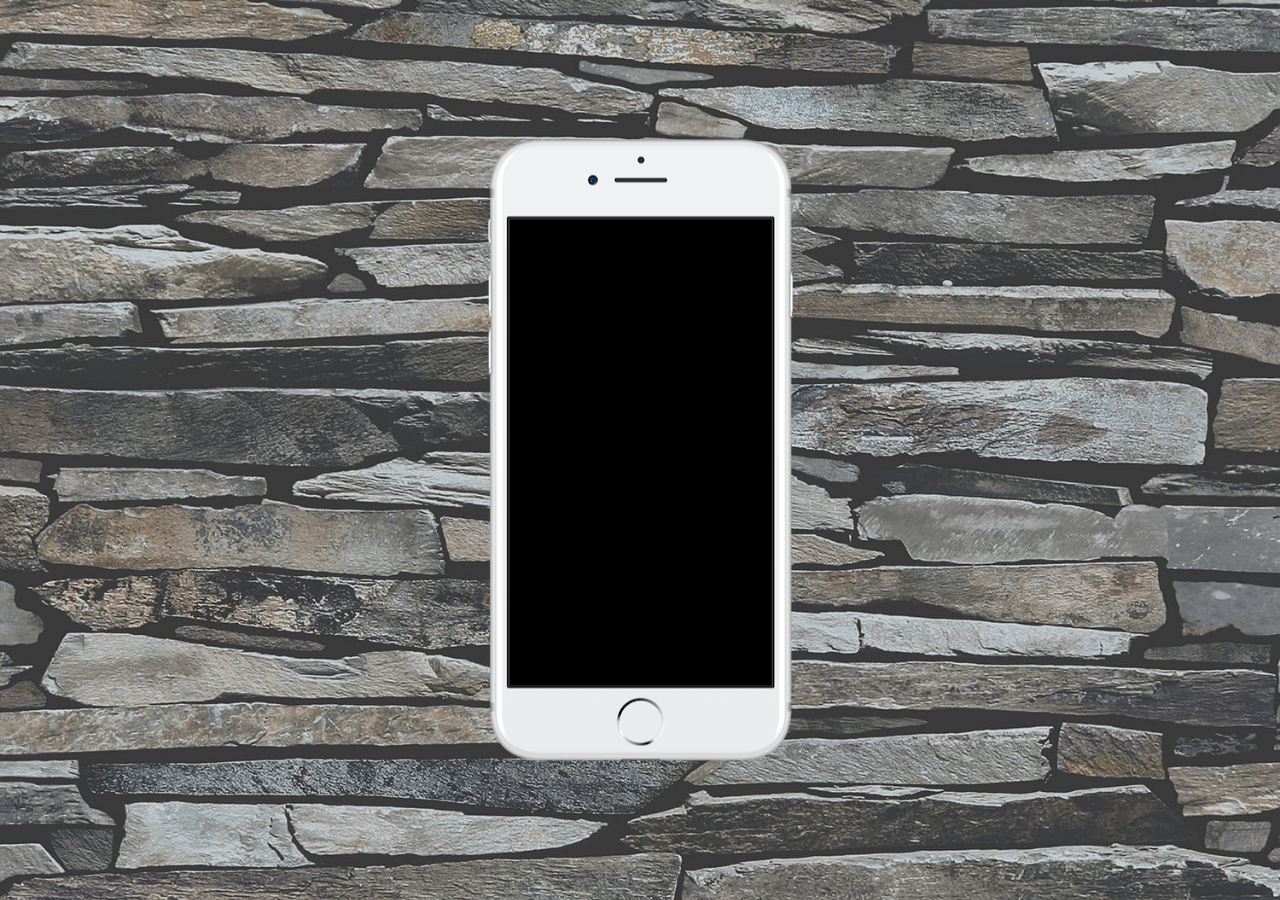
==== index.html @ c4430c93 "iniciei projeto social autoral" ====
<!DOCTYPE html>
<html lang="pt-br">
<head>
  <meta charset="UTF-8">
  <meta http-equiv="X-UA-Compatible" content="IE=edge">
  <meta name="viewport" content="width=device-width, initial-scale=1.0">
  <link rel="shortcut icon" href="hammer.ico" type="image/x-icon">
  <link rel="stylesheet" href="estilo/stylo.css">
  <title>Projeto Social</title>
  <style>

  </style>
</head>
<body>
  <main>
<section id="telefone"> 

</section>
<section id="redes sociais">

</section>

  </main>
</body>
</html>
---- estilo/stylo.css ----
@charset "UTF8";
*{ margin: 0px;
padding: 0px;
font-family: Arial, Helvetica, sans-serif;}
html, body{ 
  height:100vh ;
  width:100vw ;
  background-color: blue;
}
body{
  background: url('../imagens/fundo\ pedra.jpg') no-repeat top center;
  background-size: cover;
  background-attachment: fixed;
}

main{
  height: 100vh;
  position: relative;
 
}
section#telefone{
  position: absolute;
  transform: translate(-50%,-50%);
  top: 50%;
  left: 50%;
  height: 627px;
  width: 310px;
   background: url('../imagens/frame-iphone.png')no-repeat;
}
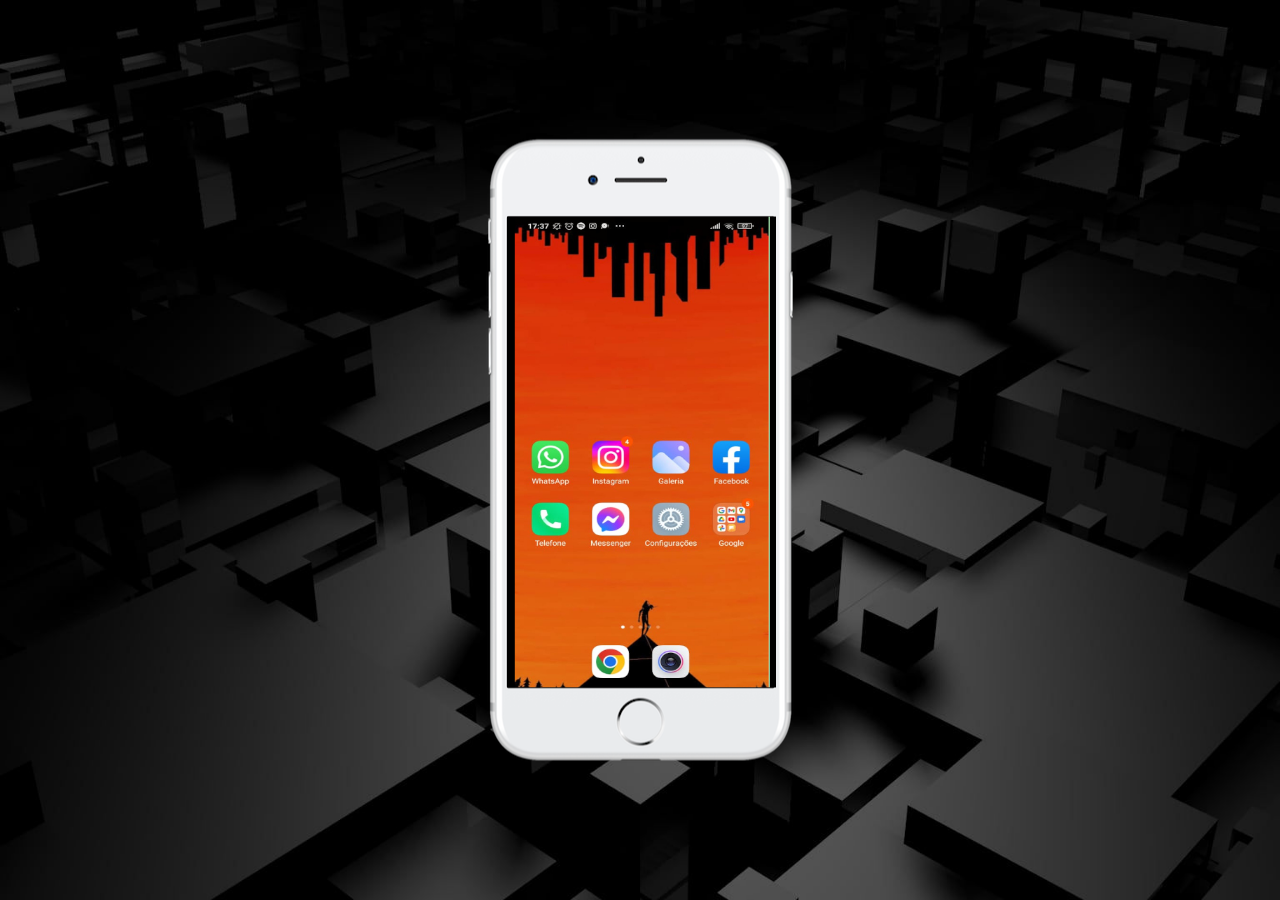
==== commit 0838f465: "criei a tela home autoral" ====
--- a/index.html
+++ b/index.html
@@ -14,7 +14,7 @@
 <body>
   <main>
 <section id="telefone"> 
-
+<iframe src="home.html"  name="tela" id="tela"  frameborder="0"></iframe>
 </section>
 <section id="redes sociais">
 
--- a/estilo/stylo.css
+++ b/estilo/stylo.css
@@ -8,7 +8,7 @@
   background-color: blue;
 }
 body{
-  background: url('../imagens/fundo\ pedra.jpg') no-repeat top center;
+  background: url('../imagens/3d.jpg') no-repeat top center;
   background-size: cover;
   background-attachment: fixed;
 }
@@ -26,4 +26,13 @@
   height: 627px;
   width: 310px;
    background: url('../imagens/frame-iphone.png')no-repeat;
+}
+
+iframe#tela{
+  position: relative;
+top: 80px;
+left: 22px;
+width: 269px;
+height: 471px;
+
 }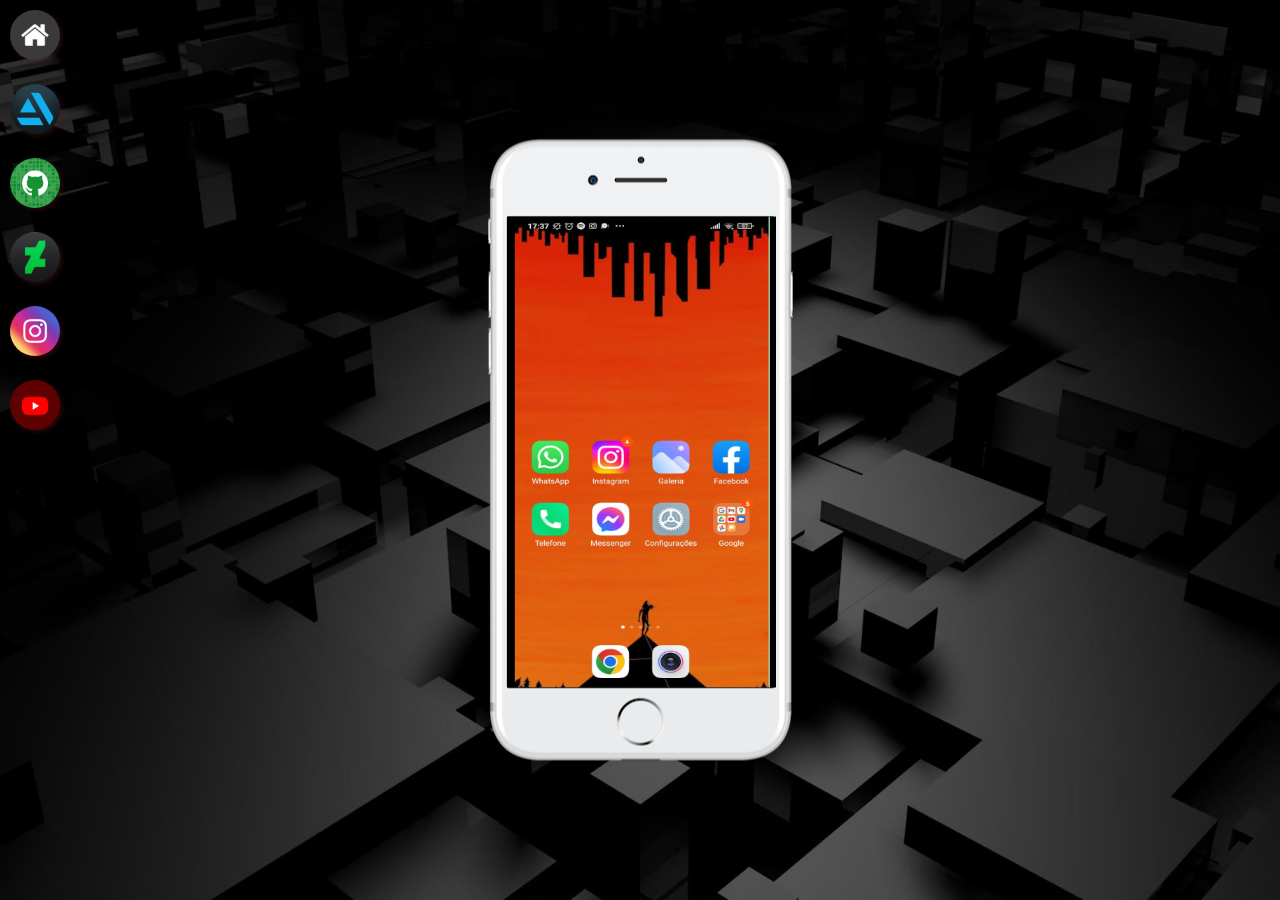
==== commit a6493aea: "continuando projeto autoral" ====
--- a/index.html
+++ b/index.html
@@ -8,7 +8,8 @@
   <link rel="stylesheet" href="estilo/stylo.css">
   <title>Projeto Social</title>
   <style>
-
+ ::-webkit-scrollbar{ width: 0px;
+  height: 0px;}
   </style>
 </head>
 <body>
@@ -16,7 +17,14 @@
 <section id="telefone"> 
 <iframe src="home.html"  name="tela" id="tela"  frameborder="0"></iframe>
 </section>
-<section id="redes sociais">
+<section id="redessociais">
+<a href="home.html" target="tela"> <img src="imagens/logo-home.jpg" alt="Home">   </a><br>
+<a href="Artstation" target="tela"><img src="imagens/arts.jpg" alt=""> </a><br>
+<a href="GitHub" target="tela"><img src="imagens/logo-github.jpg" alt=""> </a><br>
+<a href="DeviantArt" target="tela"> <img src="imagens/devi.png" alt="DeviantArt">  </a><br>
+<a href="instagram.html" target="tela"> <img src="imagens/logo-instagram.jpg" alt=""></a><br>
+<a href="Youtube" target="tela"> <img src="imagens/logo-youtube.jpg" alt=""> </a><br>
+
 
 </section>
 
--- a/estilo/stylo.css
+++ b/estilo/stylo.css
@@ -5,7 +5,7 @@
 html, body{ 
   height:100vh ;
   width:100vw ;
-  background-color: blue;
+  
 }
 body{
   background: url('../imagens/3d.jpg') no-repeat top center;
@@ -34,5 +34,19 @@
 left: 22px;
 width: 269px;
 height: 471px;
+}
+
+section#redessociais img{
+  width: 50px;
+  margin: 10px;
+  border-radius: 50%;
+  box-shadow: 2px 2px 5px rgba(107, 29, 29, 0.384);
+  box-sizing: border-box;
+}
+
+section#redessociais img:hover {
+  border: 2px solid white;
+  transform: translate(2px, 2px);
+  transition: transform 0.5s, border 1s;
 
 }